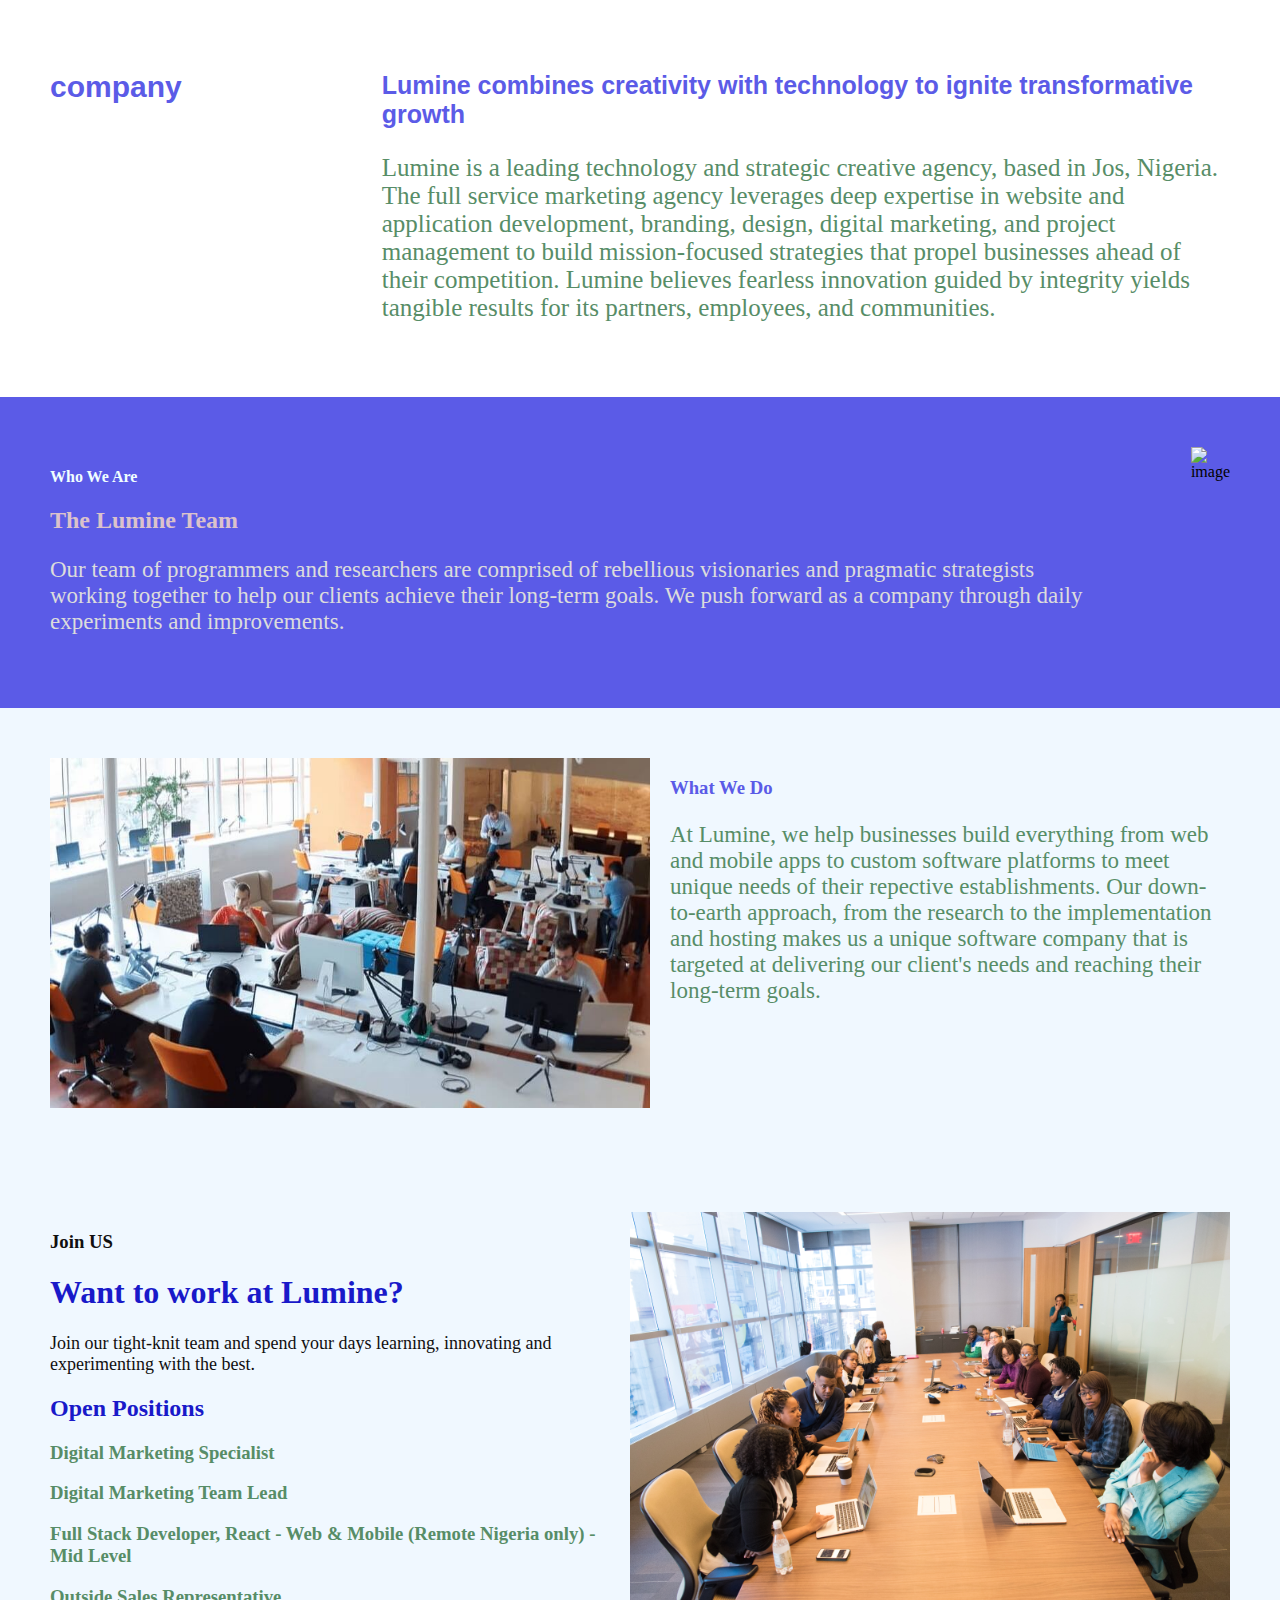
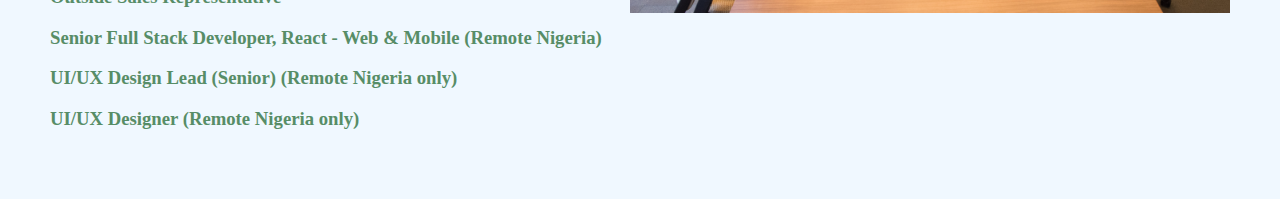
==== About.html @ 85e9f67c "About page" ====
<!DOCTYPE html>
<html lang="en">
<head>
    <meta charset="UTF-8">
    <meta http-equiv="X-UA-Compatible" content="IE=edge">
    <meta name="viewport" content="width=device-width, initial-scale=1.0">
    <title>About us</title>
    <link rel="stylesheet" href="About.css">
</head>
<body>
    <div class="company">
        <div>
        <h1> company </h1>
         </div>
        <div>
        <h2> Lumine combines creativity with technology to ignite transformative growth </h2>
        <p> Lumine is a leading technology and strategic creative agency, based in Jos, Nigeria. 
            The full service marketing agency leverages deep expertise in website and 
            application development, branding, design, digital marketing, and project management
            to build mission-focused strategies that propel businesses ahead of their competition.
            Lumine believes fearless innovation guided by integrity yields 
            tangible results for its partners, employees, and communities.</p>
         </div>
    </div>
    <div class="container ">
        <div>
        <h4>Who We Are</h4>
        <h2> The Lumine Team</h2>
        <p>Our team of programmers and researchers are comprised of rebellious visionaries and pragmatic 
            strategists working together to help our clients achieve their long-term goals.
             We push forward as a company through daily experiments and improvements.</p>
        </div>
        <div>
        <img src="download 01.jpg" alt="image">
        </div>
    </div>
    <div class="lumine">
        <div>
        <img src="download5.jpg" alt="image">
        </div>
        <div>
        <h3> What We Do</h3>
         <p>At Lumine, we help businesses build everything from web and mobile 
            apps to custom software platforms to meet unique needs of their repective establishments.
            Our down-to-earth approach, from the research to the implementation and hosting makes us
             a unique software company that is targeted at delivering our client's needs and reaching 
             their long-term goals.</p>
        </div>
    </div>
    <div class="bot">
         <div>
           <h3> Join US</h3>
           <h1>Want to work at Lumine?</h1> 
           <p>Join our tight-knit team and spend your days learning, innovating and experimenting with the best.</p>
           <h2>Open Positions</h2> 
           <a href="#"> <h3>Digital  Marketing  Specialist</h3></a>
           <a href="#"> <h3>Digital  Marketing  Team  Lead</h3></a>
           <a href="#"> <h3> Full Stack Developer, React - Web & Mobile (Remote Nigeria only) - Mid Level</h3></a>
           <a href="#"> <h3>Outside Sales Representative </h3></a>
           <a href="#"> <h3> Senior Full Stack Developer, React - Web & Mobile (Remote Nigeria)</h3></a>
           <a href="#"> <h3>UI/UX Design Lead (Senior) (Remote Nigeria only)</h3></a>
           <a href="#"> <h3>UI/UX Designer (Remote Nigeria only)</h3></a>
        </div>
        <div>
            <img src="splash1.jpg" alt="image">
            </div>
    </div>
</body>
</html>
---- About.css ----
body{
    margin: 0;
    padding: 0;
    background: white;
}
.company{
    background-color: white;
    padding: 50px;
    display: flex;
    justify-content: space-between;
}
.company p{
    font-size: 25px;
    color: rgb(87, 141, 103);
    text-align: left;
}
.company h1{
    margin-right: 200px;
    font-family: 'Nitti v500', Arial, sans-serif;;
    font-size: 30px;
    color: rgb(91, 91, 231);
}
.company h2{
    font-size: 25px;
    color: rgb(91, 91, 231);
    font-family: 'Nitti v500', Arial, sans-serif;
}
.container{
    padding-top: 100px;
    background-color: rgb(91, 91, 231);
    padding: 50px;
    display: flex;
    justify-content: space-between;
}
.container p{
    font-size: medium;
    color: gainsboro;
    text-align: left;
    margin-right: 100px;
    font-size: 23px;
}
.container img{
    height: 300px;
    width: 600px;
}
.container h4{
    color: azure;
}
.container h2{
    color: rgb(219, 194, 203);
}
.lumine{
    background-color: aliceblue;
    padding: 50px;
    display: flex;
    justify-content: space-between;
}
.lumine img{
    width: 600px;
    height: 350px;
}
.lumine p{
    font-size: 23px;
    margin-left: 20px;
    color:rgb(87, 141, 103);
}
.lumine h3{
    margin-left: 20px;
    color: rgb(91, 91, 231);
} 
.bot{
    background-color: aliceblue;
    padding: 50px;
    display: flex;
    justify-content: space-between;
}
.bot img{
    width: 600px;
    height: 52s0px;
}
.bot h3{
    font-family: 'Times New Roman', Times, serif;
    color: rgb(17, 15, 15);
}
.bot a h3{
    color:  rgb(87, 141, 103);
}
.bot a{
    text-decoration: none;
}
.bot h2{
    font-family: 'Times New Roman', Times, serif;
    color: rgb(25, 25, 201);
}
.bot p{
    font-size: large;
    color: rgb(17, 15, 15);
}
.bot h1{
    color: rgb(25, 25, 201);
}
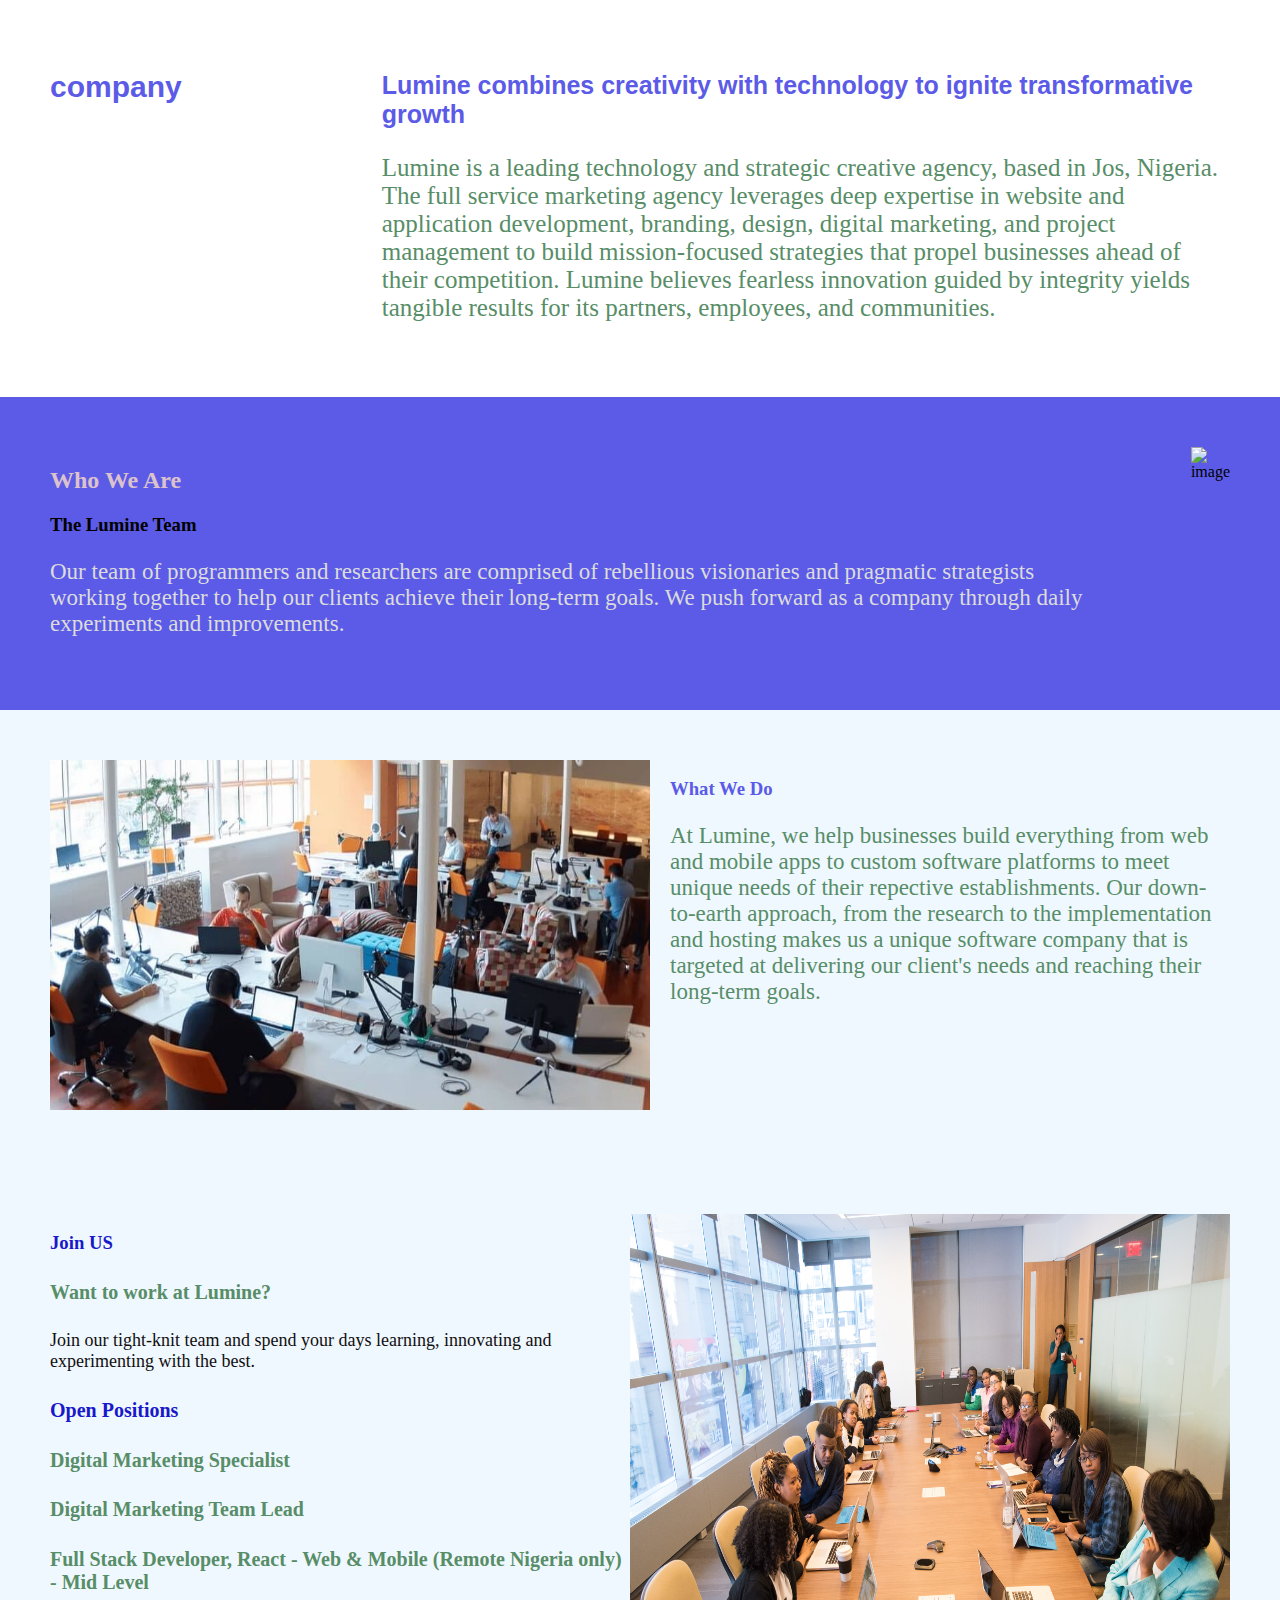
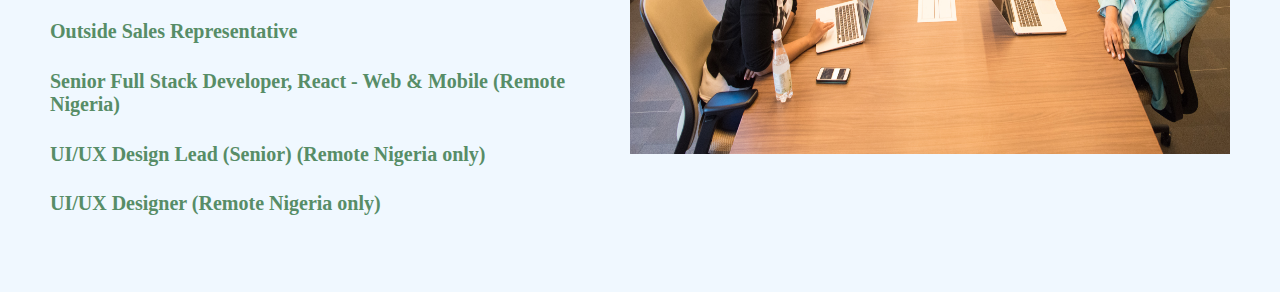
==== commit 0c4a5e5d: "About page" ====
--- a/About.html
+++ b/About.html
@@ -24,8 +24,8 @@
     </div>
     <div class="container ">
         <div>
-        <h4>Who We Are</h4>
-        <h2> The Lumine Team</h2>
+        <h2>Who We Are</h2>
+        <h3> The Lumine Team</h3>
         <p>Our team of programmers and researchers are comprised of rebellious visionaries and pragmatic 
             strategists working together to help our clients achieve their long-term goals.
              We push forward as a company through daily experiments and improvements.</p>
@@ -50,16 +50,16 @@
     <div class="bot">
          <div>
            <h3> Join US</h3>
-           <h1>Want to work at Lumine?</h1> 
+           <h4>Want to work at Lumine?</h4> 
            <p>Join our tight-knit team and spend your days learning, innovating and experimenting with the best.</p>
-           <h2>Open Positions</h2> 
-           <a href="#"> <h3>Digital  Marketing  Specialist</h3></a>
-           <a href="#"> <h3>Digital  Marketing  Team  Lead</h3></a>
-           <a href="#"> <h3> Full Stack Developer, React - Web & Mobile (Remote Nigeria only) - Mid Level</h3></a>
-           <a href="#"> <h3>Outside Sales Representative </h3></a>
-           <a href="#"> <h3> Senior Full Stack Developer, React - Web & Mobile (Remote Nigeria)</h3></a>
-           <a href="#"> <h3>UI/UX Design Lead (Senior) (Remote Nigeria only)</h3></a>
-           <a href="#"> <h3>UI/UX Designer (Remote Nigeria only)</h3></a>
+           <h4 id="open">Open Positions</h4> 
+           <a href="#"> <h4>Digital  Marketing  Specialist</h4></a>
+           <a href="#"> <h4>Digital  Marketing  Team  Lead</h4></a>
+           <a href="#"> <h4> Full Stack Developer, React - Web & Mobile (Remote Nigeria only) - Mid Level</h4></a>
+           <a href="#"> <h4>Outside Sales Representative </h4></a>
+           <a href="#"> <h4> Senior Full Stack Developer, React - Web & Mobile (Remote Nigeria)</h4></a>
+           <a href="#"> <h4>UI/UX Design Lead (Senior) (Remote Nigeria only)</h4></a>
+           <a href="#"> <h4>UI/UX Designer (Remote Nigeria only)</h4></a>
         </div>
         <div>
             <img src="splash1.jpg" alt="image">
--- a/About.css
+++ b/About.css
@@ -76,7 +76,7 @@
 }
 .bot img{
     width: 600px;
-    height: 52s0px;
+    height: 540px;
 }
 .bot h3{
     font-family: 'Times New Roman', Times, serif;
@@ -88,7 +88,7 @@
 .bot a{
     text-decoration: none;
 }
-.bot h2{
+.bot h3{
     font-family: 'Times New Roman', Times, serif;
     color: rgb(25, 25, 201);
 }
@@ -96,6 +96,10 @@
     font-size: large;
     color: rgb(17, 15, 15);
 }
-.bot h1{
+.bot h4{
+    color: rgb(87, 141, 103);
+    font-size: 20px;
+}
+#open{
     color: rgb(25, 25, 201);
 }